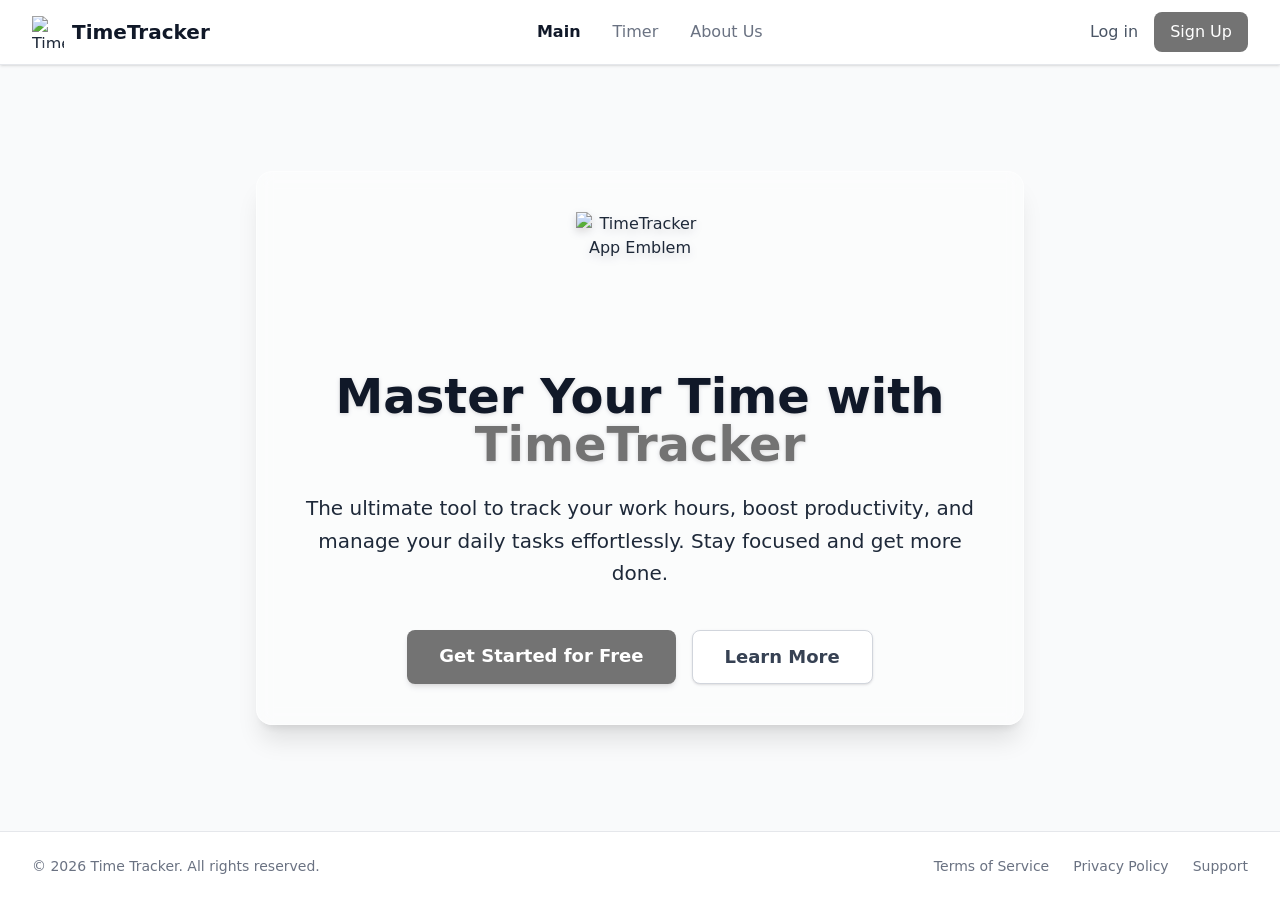
==== index.html @ df1590a4 "Adding files" ====
<!DOCTYPE html>
<html lang="en">
<head>
    <meta charset="UTF-8">
    <meta name="viewport" content="width=device-width, initial-scale=1.0">
    <title>Home - Time Tracker</title>
    <link href="./output.css" rel="stylesheet">
</head>
<body class="bg-gray-50 flex flex-col min-h-screen text-gray-800">

    <header class="bg-white border-b border-gray-200 shadow-sm sticky top-0 z-10">
        <div class="max-w-7xl mx-auto px-4 sm:px-6 lg:px-8">
            <div class="flex justify-between items-center h-16">
                
                <div class="flex items-center gap-2 cursor-pointer">
                    <a href="index.html" class="flex items-center gap-2 cursor-pointer hover:opacity-80 transition duration-200">
                        <img src="/src/timer.png" alt="TimeTracker" class="w-8 h-8 object-contain">
                        <span class="font-bold text-xl text-gray-900">TimeTracker</span>
                    </a>
                </div>

                <nav class="hidden md:flex space-x-8">
                    <a href="index.html" class="text-gray-900 font-bold transition duration-200">Main</a>
                    <a href="timer.html" class="text-gray-500 hover:text-gray-900 font-medium transition duration-200">Timer</a>
                    <a href="about.html" class="text-gray-500 hover:text-gray-900 font-medium transition duration-200">About Us</a>
                </nav>

                <div class="flex items-center space-x-4">
                    <a href="log_in.html" class="text-gray-600 hover:text-primary font-medium transition duration-200 hidden sm:block">Log in</a>
                    <a href="register.html" class="bg-primary text-white font-medium px-4 py-2 rounded-lg hover:bg-primaryHover transition duration-200">Sign Up</a>
                </div>

            </div>
        </div>
    </header>

    <main class="flex-grow flex flex-col items-center justify-center w-full p-4 text-center bg-cover bg-center bg-no-repeat" 
          style="background-image: url('/src/bg.jpg');">
        
        <div class="bg-white/40 backdrop-blur-sm p-10 rounded-2xl shadow-xl max-w-3xl w-full mx-auto border border-white/50">
            
            <div class="mb-8">
                <img src="\src\timer.png" alt="TimeTracker App Emblem" class="w-32 h-32 object-contain drop-shadow-lg mx-auto">
            </div>

            <h1 class="text-4xl md:text-5xl font-extrabold text-gray-900 mb-6 drop-shadow-sm">
                Master Your Time with <span class="text-primary">TimeTracker</span>
            </h1>

            <p class="text-lg md:text-xl text-gray-800 max-w-2xl mx-auto mb-10 leading-relaxed font-medium">
                The ultimate tool to track your work hours, boost productivity, and manage your daily tasks effortlessly. Stay focused and get more done.
            </p>

            <div class="flex flex-col sm:flex-row justify-center gap-4">
                <a href="register.html" class="bg-primary text-white font-bold py-3 px-8 rounded-lg hover:bg-primaryHover focus:outline-none focus:ring-2 focus:ring-primary focus:ring-offset-2 transition duration-200 shadow-md hover:shadow-lg text-lg">
                    Get Started for Free
                </a>
                <a href="about.html" class="bg-white text-gray-700 border border-gray-300 font-bold py-3 px-8 rounded-lg hover:bg-gray-50 focus:outline-none focus:ring-2 focus:ring-gray-200 focus:ring-offset-2 transition duration-200 shadow-sm text-lg">
                    Learn More
                </a>
            </div>
            
        </div>
    </main>

    <footer class="bg-white border-t border-gray-200 w-full mt-auto">
        <div class="max-w-7xl mx-auto py-6 px-4 sm:px-6 lg:px-8 flex flex-col md:flex-row justify-between items-center text-sm text-gray-500">
            <p>&copy; 2026 Time Tracker. All rights reserved.</p>
            <div class="mt-4 md:mt-0 space-x-6 flex">
                <a href="#" class="hover:text-primary transition duration-200">Terms of Service</a>
                <a href="#" class="hover:text-primary transition duration-200">Privacy Policy</a>
                <a href="#" class="hover:text-primary transition duration-200">Support</a>
            </div>
        </div>
    </footer>

</body>
</html>
---- output.css ----
/*! tailwindcss v4.2.0 | MIT License | https://tailwindcss.com */
@layer properties;
@layer theme, base, components, utilities;
@layer theme {
  :root, :host {
    --font-sans: ui-sans-serif, system-ui, sans-serif, "Apple Color Emoji",
      "Segoe UI Emoji", "Segoe UI Symbol", "Noto Color Emoji";
    --font-mono: ui-monospace, SFMono-Regular, Menlo, Monaco, Consolas, "Liberation Mono",
      "Courier New", monospace;
    --color-red-500: oklch(63.7% 0.237 25.331);
    --color-red-600: oklch(57.7% 0.245 27.325);
    --color-yellow-500: oklch(79.5% 0.184 86.047);
    --color-yellow-600: oklch(68.1% 0.162 75.834);
    --color-green-100: oklch(96.2% 0.044 156.743);
    --color-green-800: oklch(44.8% 0.119 151.328);
    --color-slate-100: oklch(96.8% 0.007 247.896);
    --color-slate-400: oklch(70.4% 0.04 256.788);
    --color-slate-600: oklch(44.6% 0.043 257.281);
    --color-slate-700: oklch(37.2% 0.044 257.287);
    --color-slate-800: oklch(27.9% 0.041 260.031);
    --color-slate-900: oklch(20.8% 0.042 265.755);
    --color-gray-50: oklch(98.5% 0.002 247.839);
    --color-gray-100: oklch(96.7% 0.003 264.542);
    --color-gray-200: oklch(92.8% 0.006 264.531);
    --color-gray-300: oklch(87.2% 0.01 258.338);
    --color-gray-400: oklch(70.7% 0.022 261.325);
    --color-gray-500: oklch(55.1% 0.027 264.364);
    --color-gray-600: oklch(44.6% 0.03 256.802);
    --color-gray-700: oklch(37.3% 0.034 259.733);
    --color-gray-800: oklch(27.8% 0.033 256.848);
    --color-gray-900: oklch(21% 0.034 264.665);
    --color-zinc-500: oklch(55.2% 0.016 285.938);
    --color-zinc-700: oklch(37% 0.013 285.805);
    --color-zinc-800: oklch(27.4% 0.006 286.033);
    --color-black: #000;
    --color-white: #fff;
    --spacing: 0.25rem;
    --container-md: 28rem;
    --container-xl: 36rem;
    --container-2xl: 42rem;
    --container-3xl: 48rem;
    --container-4xl: 56rem;
    --container-5xl: 64rem;
    --container-7xl: 80rem;
    --text-xs: 0.75rem;
    --text-xs--line-height: calc(1 / 0.75);
    --text-sm: 0.875rem;
    --text-sm--line-height: calc(1.25 / 0.875);
    --text-lg: 1.125rem;
    --text-lg--line-height: calc(1.75 / 1.125);
    --text-xl: 1.25rem;
    --text-xl--line-height: calc(1.75 / 1.25);
    --text-2xl: 1.5rem;
    --text-2xl--line-height: calc(2 / 1.5);
    --text-3xl: 1.875rem;
    --text-3xl--line-height: calc(2.25 / 1.875);
    --text-4xl: 2.25rem;
    --text-4xl--line-height: calc(2.5 / 2.25);
    --text-5xl: 3rem;
    --text-5xl--line-height: 1;
    --text-6xl: 3.75rem;
    --text-6xl--line-height: 1;
    --text-8xl: 6rem;
    --text-8xl--line-height: 1;
    --font-weight-medium: 500;
    --font-weight-semibold: 600;
    --font-weight-bold: 700;
    --font-weight-extrabold: 800;
    --tracking-wider: 0.05em;
    --leading-relaxed: 1.625;
    --radius-lg: 0.5rem;
    --radius-xl: 0.75rem;
    --radius-2xl: 1rem;
    --radius-3xl: 1.5rem;
    --drop-shadow-sm: 0 1px 2px rgb(0 0 0 / 0.15);
    --drop-shadow-lg: 0 4px 4px rgb(0 0 0 / 0.15);
    --blur-sm: 8px;
    --default-transition-duration: 150ms;
    --default-transition-timing-function: cubic-bezier(0.4, 0, 0.2, 1);
    --default-font-family: var(--font-sans);
    --default-mono-font-family: var(--font-mono);
    --color-primary: #737373;
    --color-primaryHover: #0c0a09;
  }
}
@layer base {
  *, ::after, ::before, ::backdrop, ::file-selector-button {
    box-sizing: border-box;
    margin: 0;
    padding: 0;
    border: 0 solid;
  }
  html, :host {
    line-height: 1.5;
    -webkit-text-size-adjust: 100%;
    tab-size: 4;
    font-family: var(--default-font-family, ui-sans-serif, system-ui, sans-serif, "Apple Color Emoji", "Segoe UI Emoji", "Segoe UI Symbol", "Noto Color Emoji");
    font-feature-settings: var(--default-font-feature-settings, normal);
    font-variation-settings: var(--default-font-variation-settings, normal);
    -webkit-tap-highlight-color: transparent;
  }
  hr {
    height: 0;
    color: inherit;
    border-top-width: 1px;
  }
  abbr:where([title]) {
    -webkit-text-decoration: underline dotted;
    text-decoration: underline dotted;
  }
  h1, h2, h3, h4, h5, h6 {
    font-size: inherit;
    font-weight: inherit;
  }
  a {
    color: inherit;
    -webkit-text-decoration: inherit;
    text-decoration: inherit;
  }
  b, strong {
    font-weight: bolder;
  }
  code, kbd, samp, pre {
    font-family: var(--default-mono-font-family, ui-monospace, SFMono-Regular, Menlo, Monaco, Consolas, "Liberation Mono", "Courier New", monospace);
    font-feature-settings: var(--default-mono-font-feature-settings, normal);
    font-variation-settings: var(--default-mono-font-variation-settings, normal);
    font-size: 1em;
  }
  small {
    font-size: 80%;
  }
  sub, sup {
    font-size: 75%;
    line-height: 0;
    position: relative;
    vertical-align: baseline;
  }
  sub {
    bottom: -0.25em;
  }
  sup {
    top: -0.5em;
  }
  table {
    text-indent: 0;
    border-color: inherit;
    border-collapse: collapse;
  }
  :-moz-focusring {
    outline: auto;
  }
  progress {
    vertical-align: baseline;
  }
  summary {
    display: list-item;
  }
  ol, ul, menu {
    list-style: none;
  }
  img, svg, video, canvas, audio, iframe, embed, object {
    display: block;
    vertical-align: middle;
  }
  img, video {
    max-width: 100%;
    height: auto;
  }
  button, input, select, optgroup, textarea, ::file-selector-button {
    font: inherit;
    font-feature-settings: inherit;
    font-variation-settings: inherit;
    letter-spacing: inherit;
    color: inherit;
    border-radius: 0;
    background-color: transparent;
    opacity: 1;
  }
  :where(select:is([multiple], [size])) optgroup {
    font-weight: bolder;
  }
  :where(select:is([multiple], [size])) optgroup option {
    padding-inline-start: 20px;
  }
  ::file-selector-button {
    margin-inline-end: 4px;
  }
  ::placeholder {
    opacity: 1;
  }
  @supports (not (-webkit-appearance: -apple-pay-button))  or (contain-intrinsic-size: 1px) {
    ::placeholder {
      color: currentcolor;
      @supports (color: color-mix(in lab, red, red)) {
        color: color-mix(in oklab, currentcolor 50%, transparent);
      }
    }
  }
  textarea {
    resize: vertical;
  }
  ::-webkit-search-decoration {
    -webkit-appearance: none;
  }
  ::-webkit-date-and-time-value {
    min-height: 1lh;
    text-align: inherit;
  }
  ::-webkit-datetime-edit {
    display: inline-flex;
  }
  ::-webkit-datetime-edit-fields-wrapper {
    padding: 0;
  }
  ::-webkit-datetime-edit, ::-webkit-datetime-edit-year-field, ::-webkit-datetime-edit-month-field, ::-webkit-datetime-edit-day-field, ::-webkit-datetime-edit-hour-field, ::-webkit-datetime-edit-minute-field, ::-webkit-datetime-edit-second-field, ::-webkit-datetime-edit-millisecond-field, ::-webkit-datetime-edit-meridiem-field {
    padding-block: 0;
  }
  ::-webkit-calendar-picker-indicator {
    line-height: 1;
  }
  :-moz-ui-invalid {
    box-shadow: none;
  }
  button, input:where([type="button"], [type="reset"], [type="submit"]), ::file-selector-button {
    appearance: button;
  }
  ::-webkit-inner-spin-button, ::-webkit-outer-spin-button {
    height: auto;
  }
  [hidden]:where(:not([hidden="until-found"])) {
    display: none !important;
  }
}
@layer utilities {
  .sticky {
    position: sticky;
  }
  .start {
    inset-inline-start: var(--spacing);
  }
  .end {
    inset-inline-end: var(--spacing);
  }
  .top-0 {
    top: calc(var(--spacing) * 0);
  }
  .z-10 {
    z-index: 10;
  }
  .mx-auto {
    margin-inline: auto;
  }
  .my-8 {
    margin-block: calc(var(--spacing) * 8);
  }
  .mt-1 {
    margin-top: calc(var(--spacing) * 1);
  }
  .mt-2 {
    margin-top: calc(var(--spacing) * 2);
  }
  .mt-4 {
    margin-top: calc(var(--spacing) * 4);
  }
  .mt-6 {
    margin-top: calc(var(--spacing) * 6);
  }
  .mt-8 {
    margin-top: calc(var(--spacing) * 8);
  }
  .mt-12 {
    margin-top: calc(var(--spacing) * 12);
  }
  .mt-auto {
    margin-top: auto;
  }
  .mb-2 {
    margin-bottom: calc(var(--spacing) * 2);
  }
  .mb-3 {
    margin-bottom: calc(var(--spacing) * 3);
  }
  .mb-4 {
    margin-bottom: calc(var(--spacing) * 4);
  }
  .mb-6 {
    margin-bottom: calc(var(--spacing) * 6);
  }
  .mb-8 {
    margin-bottom: calc(var(--spacing) * 8);
  }
  .mb-10 {
    margin-bottom: calc(var(--spacing) * 10);
  }
  .mb-12 {
    margin-bottom: calc(var(--spacing) * 12);
  }
  .mb-20 {
    margin-bottom: calc(var(--spacing) * 20);
  }
  .ml-2 {
    margin-left: calc(var(--spacing) * 2);
  }
  .block {
    display: block;
  }
  .flex {
    display: flex;
  }
  .grid {
    display: grid;
  }
  .hidden {
    display: none;
  }
  .inline-block {
    display: inline-block;
  }
  .inline-flex {
    display: inline-flex;
  }
  .table {
    display: table;
  }
  .h-4 {
    height: calc(var(--spacing) * 4);
  }
  .h-5 {
    height: calc(var(--spacing) * 5);
  }
  .h-8 {
    height: calc(var(--spacing) * 8);
  }
  .h-12 {
    height: calc(var(--spacing) * 12);
  }
  .h-16 {
    height: calc(var(--spacing) * 16);
  }
  .h-24 {
    height: calc(var(--spacing) * 24);
  }
  .h-32 {
    height: calc(var(--spacing) * 32);
  }
  .h-64 {
    height: calc(var(--spacing) * 64);
  }
  .h-auto {
    height: auto;
  }
  .h-full {
    height: 100%;
  }
  .max-h-\[400px\] {
    max-height: 400px;
  }
  .max-h-\[500px\] {
    max-height: 500px;
  }
  .max-h-\[600px\] {
    max-height: 600px;
  }
  .max-h-\[700px\] {
    max-height: 700px;
  }
  .min-h-\[300px\] {
    min-height: 300px;
  }
  .min-h-\[400px\] {
    min-height: 400px;
  }
  .min-h-screen {
    min-height: 100vh;
  }
  .w-1 {
    width: calc(var(--spacing) * 1);
  }
  .w-1\/3 {
    width: calc(1 / 3 * 100%);
  }
  .w-4 {
    width: calc(var(--spacing) * 4);
  }
  .w-8 {
    width: calc(var(--spacing) * 8);
  }
  .w-12 {
    width: calc(var(--spacing) * 12);
  }
  .w-24 {
    width: calc(var(--spacing) * 24);
  }
  .w-32 {
    width: calc(var(--spacing) * 32);
  }
  .w-full {
    width: 100%;
  }
  .max-w-2xl {
    max-width: var(--container-2xl);
  }
  .max-w-3xl {
    max-width: var(--container-3xl);
  }
  .max-w-4xl {
    max-width: var(--container-4xl);
  }
  .max-w-5xl {
    max-width: var(--container-5xl);
  }
  .max-w-7xl {
    max-width: var(--container-7xl);
  }
  .max-w-md {
    max-width: var(--container-md);
  }
  .max-w-xl {
    max-width: var(--container-xl);
  }
  .flex-shrink {
    flex-shrink: 1;
  }
  .flex-shrink-0 {
    flex-shrink: 0;
  }
  .flex-grow {
    flex-grow: 1;
  }
  .border-collapse {
    border-collapse: collapse;
  }
  .cursor-pointer {
    cursor: pointer;
  }
  .resize {
    resize: both;
  }
  .grid-cols-1 {
    grid-template-columns: repeat(1, minmax(0, 1fr));
  }
  .flex-col {
    flex-direction: column;
  }
  .items-center {
    align-items: center;
  }
  .items-start {
    align-items: flex-start;
  }
  .items-stretch {
    align-items: stretch;
  }
  .justify-between {
    justify-content: space-between;
  }
  .justify-center {
    justify-content: center;
  }
  .gap-2 {
    gap: calc(var(--spacing) * 2);
  }
  .gap-4 {
    gap: calc(var(--spacing) * 4);
  }
  .gap-6 {
    gap: calc(var(--spacing) * 6);
  }
  .gap-8 {
    gap: calc(var(--spacing) * 8);
  }
  .gap-12 {
    gap: calc(var(--spacing) * 12);
  }
  .space-x-4 {
    :where(& > :not(:last-child)) {
      --tw-space-x-reverse: 0;
      margin-inline-start: calc(calc(var(--spacing) * 4) * var(--tw-space-x-reverse));
      margin-inline-end: calc(calc(var(--spacing) * 4) * calc(1 - var(--tw-space-x-reverse)));
    }
  }
  .space-x-6 {
    :where(& > :not(:last-child)) {
      --tw-space-x-reverse: 0;
      margin-inline-start: calc(calc(var(--spacing) * 6) * var(--tw-space-x-reverse));
      margin-inline-end: calc(calc(var(--spacing) * 6) * calc(1 - var(--tw-space-x-reverse)));
    }
  }
  .space-x-8 {
    :where(& > :not(:last-child)) {
      --tw-space-x-reverse: 0;
      margin-inline-start: calc(calc(var(--spacing) * 8) * var(--tw-space-x-reverse));
      margin-inline-end: calc(calc(var(--spacing) * 8) * calc(1 - var(--tw-space-x-reverse)));
    }
  }
  .overflow-hidden {
    overflow: hidden;
  }
  .overflow-x-auto {
    overflow-x: auto;
  }
  .rounded {
    border-radius: 0.25rem;
  }
  .rounded-2xl {
    border-radius: var(--radius-2xl);
  }
  .rounded-3xl {
    border-radius: var(--radius-3xl);
  }
  .rounded-full {
    border-radius: calc(infinity * 1px);
  }
  .rounded-lg {
    border-radius: var(--radius-lg);
  }
  .rounded-xl {
    border-radius: var(--radius-xl);
  }
  .border {
    border-style: var(--tw-border-style);
    border-width: 1px;
  }
  .border-4 {
    border-style: var(--tw-border-style);
    border-width: 4px;
  }
  .border-t {
    border-top-style: var(--tw-border-style);
    border-top-width: 1px;
  }
  .border-b {
    border-bottom-style: var(--tw-border-style);
    border-bottom-width: 1px;
  }
  .border-none {
    --tw-border-style: none;
    border-style: none;
  }
  .border-black {
    border-color: var(--color-black);
  }
  .border-gray-100 {
    border-color: var(--color-gray-100);
  }
  .border-gray-200 {
    border-color: var(--color-gray-200);
  }
  .border-gray-300 {
    border-color: var(--color-gray-300);
  }
  .border-gray-600 {
    border-color: var(--color-gray-600);
  }
  .border-gray-800 {
    border-color: var(--color-gray-800);
  }
  .border-red-500 {
    border-color: var(--color-red-500);
  }
  .border-red-500\/50 {
    border-color: color-mix(in srgb, oklch(63.7% 0.237 25.331) 50%, transparent);
    @supports (color: color-mix(in lab, red, red)) {
      border-color: color-mix(in oklab, var(--color-red-500) 50%, transparent);
    }
  }
  .border-slate-600 {
    border-color: var(--color-slate-600);
  }
  .border-slate-700 {
    border-color: var(--color-slate-700);
  }
  .border-slate-800 {
    border-color: var(--color-slate-800);
  }
  .border-white {
    border-color: var(--color-white);
  }
  .border-white\/50 {
    border-color: color-mix(in srgb, #fff 50%, transparent);
    @supports (color: color-mix(in lab, red, red)) {
      border-color: color-mix(in oklab, var(--color-white) 50%, transparent);
    }
  }
  .border-zinc-500 {
    border-color: var(--color-zinc-500);
  }
  .border-zinc-700 {
    border-color: var(--color-zinc-700);
  }
  .border-zinc-800 {
    border-color: var(--color-zinc-800);
  }
  .bg-black {
    background-color: var(--color-black);
  }
  .bg-gray-50 {
    background-color: var(--color-gray-50);
  }
  .bg-gray-100 {
    background-color: var(--color-gray-100);
  }
  .bg-gray-200 {
    background-color: var(--color-gray-200);
  }
  .bg-gray-300 {
    background-color: var(--color-gray-300);
  }
  .bg-gray-500 {
    background-color: var(--color-gray-500);
  }
  .bg-gray-700 {
    background-color: var(--color-gray-700);
  }
  .bg-gray-800 {
    background-color: var(--color-gray-800);
  }
  .bg-green-100 {
    background-color: var(--color-green-100);
  }
  .bg-primary {
    background-color: var(--color-primary);
  }
  .bg-red-500 {
    background-color: var(--color-red-500);
  }
  .bg-red-500\/10 {
    background-color: color-mix(in srgb, oklch(63.7% 0.237 25.331) 10%, transparent);
    @supports (color: color-mix(in lab, red, red)) {
      background-color: color-mix(in oklab, var(--color-red-500) 10%, transparent);
    }
  }
  .bg-slate-800 {
    background-color: var(--color-slate-800);
  }
  .bg-slate-900 {
    background-color: var(--color-slate-900);
  }
  .bg-white {
    background-color: var(--color-white);
  }
  .bg-white\/40 {
    background-color: color-mix(in srgb, #fff 40%, transparent);
    @supports (color: color-mix(in lab, red, red)) {
      background-color: color-mix(in oklab, var(--color-white) 40%, transparent);
    }
  }
  .bg-yellow-500 {
    background-color: var(--color-yellow-500);
  }
  .bg-cover {
    background-size: cover;
  }
  .bg-fixed {
    background-attachment: fixed;
  }
  .bg-center {
    background-position: center;
  }
  .bg-no-repeat {
    background-repeat: no-repeat;
  }
  .object-contain {
    object-fit: contain;
  }
  .object-cover {
    object-fit: cover;
  }
  .p-4 {
    padding: calc(var(--spacing) * 4);
  }
  .p-6 {
    padding: calc(var(--spacing) * 6);
  }
  .p-8 {
    padding: calc(var(--spacing) * 8);
  }
  .p-10 {
    padding: calc(var(--spacing) * 10);
  }
  .px-2 {
    padding-inline: calc(var(--spacing) * 2);
  }
  .px-2\.5 {
    padding-inline: calc(var(--spacing) * 2.5);
  }
  .px-4 {
    padding-inline: calc(var(--spacing) * 4);
  }
  .px-6 {
    padding-inline: calc(var(--spacing) * 6);
  }
  .px-8 {
    padding-inline: calc(var(--spacing) * 8);
  }
  .px-10 {
    padding-inline: calc(var(--spacing) * 10);
  }
  .py-0 {
    padding-block: calc(var(--spacing) * 0);
  }
  .py-0\.5 {
    padding-block: calc(var(--spacing) * 0.5);
  }
  .py-2 {
    padding-block: calc(var(--spacing) * 2);
  }
  .py-2\.5 {
    padding-block: calc(var(--spacing) * 2.5);
  }
  .py-3 {
    padding-block: calc(var(--spacing) * 3);
  }
  .py-4 {
    padding-block: calc(var(--spacing) * 4);
  }
  .py-5 {
    padding-block: calc(var(--spacing) * 5);
  }
  .py-6 {
    padding-block: calc(var(--spacing) * 6);
  }
  .py-8 {
    padding-block: calc(var(--spacing) * 8);
  }
  .py-10 {
    padding-block: calc(var(--spacing) * 10);
  }
  .py-12 {
    padding-block: calc(var(--spacing) * 12);
  }
  .py-16 {
    padding-block: calc(var(--spacing) * 16);
  }
  .pt-16 {
    padding-top: calc(var(--spacing) * 16);
  }
  .pb-12 {
    padding-bottom: calc(var(--spacing) * 12);
  }
  .text-center {
    text-align: center;
  }
  .text-left {
    text-align: left;
  }
  .text-right {
    text-align: right;
  }
  .font-mono {
    font-family: var(--font-mono);
  }
  .text-2xl {
    font-size: var(--text-2xl);
    line-height: var(--tw-leading, var(--text-2xl--line-height));
  }
  .text-3xl {
    font-size: var(--text-3xl);
    line-height: var(--tw-leading, var(--text-3xl--line-height));
  }
  .text-4xl {
    font-size: var(--text-4xl);
    line-height: var(--tw-leading, var(--text-4xl--line-height));
  }
  .text-6xl {
    font-size: var(--text-6xl);
    line-height: var(--tw-leading, var(--text-6xl--line-height));
  }
  .text-lg {
    font-size: var(--text-lg);
    line-height: var(--tw-leading, var(--text-lg--line-height));
  }
  .text-sm {
    font-size: var(--text-sm);
    line-height: var(--tw-leading, var(--text-sm--line-height));
  }
  .text-xl {
    font-size: var(--text-xl);
    line-height: var(--tw-leading, var(--text-xl--line-height));
  }
  .text-xs {
    font-size: var(--text-xs);
    line-height: var(--tw-leading, var(--text-xs--line-height));
  }
  .leading-relaxed {
    --tw-leading: var(--leading-relaxed);
    line-height: var(--leading-relaxed);
  }
  .font-bold {
    --tw-font-weight: var(--font-weight-bold);
    font-weight: var(--font-weight-bold);
  }
  .font-extrabold {
    --tw-font-weight: var(--font-weight-extrabold);
    font-weight: var(--font-weight-extrabold);
  }
  .font-medium {
    --tw-font-weight: var(--font-weight-medium);
    font-weight: var(--font-weight-medium);
  }
  .font-semibold {
    --tw-font-weight: var(--font-weight-semibold);
    font-weight: var(--font-weight-semibold);
  }
  .tracking-wider {
    --tw-tracking: var(--tracking-wider);
    letter-spacing: var(--tracking-wider);
  }
  .whitespace-nowrap {
    white-space: nowrap;
  }
  .text-black {
    color: var(--color-black);
  }
  .text-gray-200 {
    color: var(--color-gray-200);
  }
  .text-gray-400 {
    color: var(--color-gray-400);
  }
  .text-gray-500 {
    color: var(--color-gray-500);
  }
  .text-gray-600 {
    color: var(--color-gray-600);
  }
  .text-gray-700 {
    color: var(--color-gray-700);
  }
  .text-gray-800 {
    color: var(--color-gray-800);
  }
  .text-gray-900 {
    color: var(--color-gray-900);
  }
  .text-green-800 {
    color: var(--color-green-800);
  }
  .text-primary {
    color: var(--color-primary);
  }
  .text-red-500 {
    color: var(--color-red-500);
  }
  .text-slate-100 {
    color: var(--color-slate-100);
  }
  .text-white {
    color: var(--color-white);
  }
  .uppercase {
    text-transform: uppercase;
  }
  .underline {
    text-decoration-line: underline;
  }
  .placeholder-gray-500 {
    &::placeholder {
      color: var(--color-gray-500);
    }
  }
  .placeholder-slate-400 {
    &::placeholder {
      color: var(--color-slate-400);
    }
  }
  .shadow-2xl {
    --tw-shadow: 0 25px 50px -12px var(--tw-shadow-color, rgb(0 0 0 / 0.25));
    box-shadow: var(--tw-inset-shadow), var(--tw-inset-ring-shadow), var(--tw-ring-offset-shadow), var(--tw-ring-shadow), var(--tw-shadow);
  }
  .shadow-\[0_0_20px_rgba\(79\,70\,229\,0\.4\)\] {
    --tw-shadow: 0 0 20px var(--tw-shadow-color, rgba(79,70,229,0.4));
    box-shadow: var(--tw-inset-shadow), var(--tw-inset-ring-shadow), var(--tw-ring-offset-shadow), var(--tw-ring-shadow), var(--tw-shadow);
  }
  .shadow-\[0_0_20px_rgba\(255\,255\,255\,0\.1\)\] {
    --tw-shadow: 0 0 20px var(--tw-shadow-color, rgba(255,255,255,0.1));
    box-shadow: var(--tw-inset-shadow), var(--tw-inset-ring-shadow), var(--tw-ring-offset-shadow), var(--tw-ring-shadow), var(--tw-shadow);
  }
  .shadow-lg {
    --tw-shadow: 0 10px 15px -3px var(--tw-shadow-color, rgb(0 0 0 / 0.1)), 0 4px 6px -4px var(--tw-shadow-color, rgb(0 0 0 / 0.1));
    box-shadow: var(--tw-inset-shadow), var(--tw-inset-ring-shadow), var(--tw-ring-offset-shadow), var(--tw-ring-shadow), var(--tw-shadow);
  }
  .shadow-md {
    --tw-shadow: 0 4px 6px -1px var(--tw-shadow-color, rgb(0 0 0 / 0.1)), 0 2px 4px -2px var(--tw-shadow-color, rgb(0 0 0 / 0.1));
    box-shadow: var(--tw-inset-shadow), var(--tw-inset-ring-shadow), var(--tw-ring-offset-shadow), var(--tw-ring-shadow), var(--tw-shadow);
  }
  .shadow-sm {
    --tw-shadow: 0 1px 3px 0 var(--tw-shadow-color, rgb(0 0 0 / 0.1)), 0 1px 2px -1px var(--tw-shadow-color, rgb(0 0 0 / 0.1));
    box-shadow: var(--tw-inset-shadow), var(--tw-inset-ring-shadow), var(--tw-ring-offset-shadow), var(--tw-ring-shadow), var(--tw-shadow);
  }
  .shadow-xl {
    --tw-shadow: 0 20px 25px -5px var(--tw-shadow-color, rgb(0 0 0 / 0.1)), 0 8px 10px -6px var(--tw-shadow-color, rgb(0 0 0 / 0.1));
    box-shadow: var(--tw-inset-shadow), var(--tw-inset-ring-shadow), var(--tw-ring-offset-shadow), var(--tw-ring-shadow), var(--tw-shadow);
  }
  .outline {
    outline-style: var(--tw-outline-style);
    outline-width: 1px;
  }
  .drop-shadow-lg {
    --tw-drop-shadow-size: drop-shadow(0 4px 4px var(--tw-drop-shadow-color, rgb(0 0 0 / 0.15)));
    --tw-drop-shadow: drop-shadow(var(--drop-shadow-lg));
    filter: var(--tw-blur,) var(--tw-brightness,) var(--tw-contrast,) var(--tw-grayscale,) var(--tw-hue-rotate,) var(--tw-invert,) var(--tw-saturate,) var(--tw-sepia,) var(--tw-drop-shadow,);
  }
  .drop-shadow-sm {
    --tw-drop-shadow-size: drop-shadow(0 1px 2px var(--tw-drop-shadow-color, rgb(0 0 0 / 0.15)));
    --tw-drop-shadow: drop-shadow(var(--drop-shadow-sm));
    filter: var(--tw-blur,) var(--tw-brightness,) var(--tw-contrast,) var(--tw-grayscale,) var(--tw-hue-rotate,) var(--tw-invert,) var(--tw-saturate,) var(--tw-sepia,) var(--tw-drop-shadow,);
  }
  .filter {
    filter: var(--tw-blur,) var(--tw-brightness,) var(--tw-contrast,) var(--tw-grayscale,) var(--tw-hue-rotate,) var(--tw-invert,) var(--tw-saturate,) var(--tw-sepia,) var(--tw-drop-shadow,);
  }
  .backdrop-blur-sm {
    --tw-backdrop-blur: blur(var(--blur-sm));
    -webkit-backdrop-filter: var(--tw-backdrop-blur,) var(--tw-backdrop-brightness,) var(--tw-backdrop-contrast,) var(--tw-backdrop-grayscale,) var(--tw-backdrop-hue-rotate,) var(--tw-backdrop-invert,) var(--tw-backdrop-opacity,) var(--tw-backdrop-saturate,) var(--tw-backdrop-sepia,);
    backdrop-filter: var(--tw-backdrop-blur,) var(--tw-backdrop-brightness,) var(--tw-backdrop-contrast,) var(--tw-backdrop-grayscale,) var(--tw-backdrop-hue-rotate,) var(--tw-backdrop-invert,) var(--tw-backdrop-opacity,) var(--tw-backdrop-saturate,) var(--tw-backdrop-sepia,);
  }
  .backdrop-filter {
    -webkit-backdrop-filter: var(--tw-backdrop-blur,) var(--tw-backdrop-brightness,) var(--tw-backdrop-contrast,) var(--tw-backdrop-grayscale,) var(--tw-backdrop-hue-rotate,) var(--tw-backdrop-invert,) var(--tw-backdrop-opacity,) var(--tw-backdrop-saturate,) var(--tw-backdrop-sepia,);
    backdrop-filter: var(--tw-backdrop-blur,) var(--tw-backdrop-brightness,) var(--tw-backdrop-contrast,) var(--tw-backdrop-grayscale,) var(--tw-backdrop-hue-rotate,) var(--tw-backdrop-invert,) var(--tw-backdrop-opacity,) var(--tw-backdrop-saturate,) var(--tw-backdrop-sepia,);
  }
  .transition {
    transition-property: color, background-color, border-color, outline-color, text-decoration-color, fill, stroke, --tw-gradient-from, --tw-gradient-via, --tw-gradient-to, opacity, box-shadow, transform, translate, scale, rotate, filter, -webkit-backdrop-filter, backdrop-filter, display, content-visibility, overlay, pointer-events;
    transition-timing-function: var(--tw-ease, var(--default-transition-timing-function));
    transition-duration: var(--tw-duration, var(--default-transition-duration));
  }
  .transition-all {
    transition-property: all;
    transition-timing-function: var(--tw-ease, var(--default-transition-timing-function));
    transition-duration: var(--tw-duration, var(--default-transition-duration));
  }
  .duration-200 {
    --tw-duration: 200ms;
    transition-duration: 200ms;
  }
  .duration-300 {
    --tw-duration: 300ms;
    transition-duration: 300ms;
  }
  .hover\:border-white {
    &:hover {
      @media (hover: hover) {
        border-color: var(--color-white);
      }
    }
  }
  .hover\:bg-gray-50 {
    &:hover {
      @media (hover: hover) {
        background-color: var(--color-gray-50);
      }
    }
  }
  .hover\:bg-gray-100 {
    &:hover {
      @media (hover: hover) {
        background-color: var(--color-gray-100);
      }
    }
  }
  .hover\:bg-gray-200 {
    &:hover {
      @media (hover: hover) {
        background-color: var(--color-gray-200);
      }
    }
  }
  .hover\:bg-gray-900 {
    &:hover {
      @media (hover: hover) {
        background-color: var(--color-gray-900);
      }
    }
  }
  .hover\:bg-primaryHover {
    &:hover {
      @media (hover: hover) {
        background-color: var(--color-primaryHover);
      }
    }
  }
  .hover\:bg-red-500 {
    &:hover {
      @media (hover: hover) {
        background-color: var(--color-red-500);
      }
    }
  }
  .hover\:bg-red-600 {
    &:hover {
      @media (hover: hover) {
        background-color: var(--color-red-600);
      }
    }
  }
  .hover\:bg-white {
    &:hover {
      @media (hover: hover) {
        background-color: var(--color-white);
      }
    }
  }
  .hover\:bg-yellow-600 {
    &:hover {
      @media (hover: hover) {
        background-color: var(--color-yellow-600);
      }
    }
  }
  .hover\:text-black {
    &:hover {
      @media (hover: hover) {
        color: var(--color-black);
      }
    }
  }
  .hover\:text-gray-900 {
    &:hover {
      @media (hover: hover) {
        color: var(--color-gray-900);
      }
    }
  }
  .hover\:text-primary {
    &:hover {
      @media (hover: hover) {
        color: var(--color-primary);
      }
    }
  }
  .hover\:text-red-600 {
    &:hover {
      @media (hover: hover) {
        color: var(--color-red-600);
      }
    }
  }
  .hover\:text-white {
    &:hover {
      @media (hover: hover) {
        color: var(--color-white);
      }
    }
  }
  .hover\:underline {
    &:hover {
      @media (hover: hover) {
        text-decoration-line: underline;
      }
    }
  }
  .hover\:opacity-80 {
    &:hover {
      @media (hover: hover) {
        opacity: 80%;
      }
    }
  }
  .hover\:shadow-\[0_0_25px_rgba\(255\,255\,255\,0\.2\)\] {
    &:hover {
      @media (hover: hover) {
        --tw-shadow: 0 0 25px var(--tw-shadow-color, rgba(255,255,255,0.2));
        box-shadow: var(--tw-inset-shadow), var(--tw-inset-ring-shadow), var(--tw-ring-offset-shadow), var(--tw-ring-shadow), var(--tw-shadow);
      }
    }
  }
  .hover\:shadow-\[0_0_30px_rgba\(79\,70\,229\,0\.6\)\] {
    &:hover {
      @media (hover: hover) {
        --tw-shadow: 0 0 30px var(--tw-shadow-color, rgba(79,70,229,0.6));
        box-shadow: var(--tw-inset-shadow), var(--tw-inset-ring-shadow), var(--tw-ring-offset-shadow), var(--tw-ring-shadow), var(--tw-shadow);
      }
    }
  }
  .hover\:shadow-lg {
    &:hover {
      @media (hover: hover) {
        --tw-shadow: 0 10px 15px -3px var(--tw-shadow-color, rgb(0 0 0 / 0.1)), 0 4px 6px -4px var(--tw-shadow-color, rgb(0 0 0 / 0.1));
        box-shadow: var(--tw-inset-shadow), var(--tw-inset-ring-shadow), var(--tw-ring-offset-shadow), var(--tw-ring-shadow), var(--tw-shadow);
      }
    }
  }
  .hover\:shadow-md {
    &:hover {
      @media (hover: hover) {
        --tw-shadow: 0 4px 6px -1px var(--tw-shadow-color, rgb(0 0 0 / 0.1)), 0 2px 4px -2px var(--tw-shadow-color, rgb(0 0 0 / 0.1));
        box-shadow: var(--tw-inset-shadow), var(--tw-inset-ring-shadow), var(--tw-ring-offset-shadow), var(--tw-ring-shadow), var(--tw-shadow);
      }
    }
  }
  .focus\:border-transparent {
    &:focus {
      border-color: transparent;
    }
  }
  .focus\:ring-2 {
    &:focus {
      --tw-ring-shadow: var(--tw-ring-inset,) 0 0 0 calc(2px + var(--tw-ring-offset-width)) var(--tw-ring-color, currentcolor);
      box-shadow: var(--tw-inset-shadow), var(--tw-inset-ring-shadow), var(--tw-ring-offset-shadow), var(--tw-ring-shadow), var(--tw-shadow);
    }
  }
  .focus\:ring-3 {
    &:focus {
      --tw-ring-shadow: var(--tw-ring-inset,) 0 0 0 calc(3px + var(--tw-ring-offset-width)) var(--tw-ring-color, currentcolor);
      box-shadow: var(--tw-inset-shadow), var(--tw-inset-ring-shadow), var(--tw-ring-offset-shadow), var(--tw-ring-shadow), var(--tw-shadow);
    }
  }
  .focus\:ring-4 {
    &:focus {
      --tw-ring-shadow: var(--tw-ring-inset,) 0 0 0 calc(4px + var(--tw-ring-offset-width)) var(--tw-ring-color, currentcolor);
      box-shadow: var(--tw-inset-shadow), var(--tw-inset-ring-shadow), var(--tw-ring-offset-shadow), var(--tw-ring-shadow), var(--tw-shadow);
    }
  }
  .focus\:ring-gray-200 {
    &:focus {
      --tw-ring-color: var(--color-gray-200);
    }
  }
  .focus\:ring-gray-300 {
    &:focus {
      --tw-ring-color: var(--color-gray-300);
    }
  }
  .focus\:ring-gray-400 {
    &:focus {
      --tw-ring-color: var(--color-gray-400);
    }
  }
  .focus\:ring-primary {
    &:focus {
      --tw-ring-color: var(--color-primary);
    }
  }
  .focus\:ring-offset-2 {
    &:focus {
      --tw-ring-offset-width: 2px;
      --tw-ring-offset-shadow: var(--tw-ring-inset,) 0 0 0 var(--tw-ring-offset-width) var(--tw-ring-offset-color);
    }
  }
  .focus\:outline-none {
    &:focus {
      --tw-outline-style: none;
      outline-style: none;
    }
  }
  .sm\:block {
    @media (width >= 40rem) {
      display: block;
    }
  }
  .sm\:w-1\/4 {
    @media (width >= 40rem) {
      width: calc(1 / 4 * 100%);
    }
  }
  .sm\:flex-row {
    @media (width >= 40rem) {
      flex-direction: row;
    }
  }
  .sm\:px-6 {
    @media (width >= 40rem) {
      padding-inline: calc(var(--spacing) * 6);
    }
  }
  .sm\:px-7 {
    @media (width >= 40rem) {
      padding-inline: calc(var(--spacing) * 7);
    }
  }
  .sm\:px-8 {
    @media (width >= 40rem) {
      padding-inline: calc(var(--spacing) * 8);
    }
  }
  .sm\:px-9 {
    @media (width >= 40rem) {
      padding-inline: calc(var(--spacing) * 9);
    }
  }
  .md\:mt-0 {
    @media (width >= 48rem) {
      margin-top: calc(var(--spacing) * 0);
    }
  }
  .md\:flex {
    @media (width >= 48rem) {
      display: flex;
    }
  }
  .md\:h-80 {
    @media (width >= 48rem) {
      height: calc(var(--spacing) * 80);
    }
  }
  .md\:min-h-0 {
    @media (width >= 48rem) {
      min-height: calc(var(--spacing) * 0);
    }
  }
  .md\:w-1\/2 {
    @media (width >= 48rem) {
      width: calc(1 / 2 * 100%);
    }
  }
  .md\:grid-cols-3 {
    @media (width >= 48rem) {
      grid-template-columns: repeat(3, minmax(0, 1fr));
    }
  }
  .md\:grid-cols-4 {
    @media (width >= 48rem) {
      grid-template-columns: repeat(4, minmax(0, 1fr));
    }
  }
  .md\:flex-row {
    @media (width >= 48rem) {
      flex-direction: row;
    }
  }
  .md\:py-24 {
    @media (width >= 48rem) {
      padding-block: calc(var(--spacing) * 24);
    }
  }
  .md\:pt-24 {
    @media (width >= 48rem) {
      padding-top: calc(var(--spacing) * 24);
    }
  }
  .md\:text-5xl {
    @media (width >= 48rem) {
      font-size: var(--text-5xl);
      line-height: var(--tw-leading, var(--text-5xl--line-height));
    }
  }
  .md\:text-8xl {
    @media (width >= 48rem) {
      font-size: var(--text-8xl);
      line-height: var(--tw-leading, var(--text-8xl--line-height));
    }
  }
  .md\:text-xl {
    @media (width >= 48rem) {
      font-size: var(--text-xl);
      line-height: var(--tw-leading, var(--text-xl--line-height));
    }
  }
  .lg\:col-span-1 {
    @media (width >= 64rem) {
      grid-column: span 1 / span 1;
    }
  }
  .lg\:col-span-2 {
    @media (width >= 64rem) {
      grid-column: span 2 / span 2;
    }
  }
  .lg\:grid-cols-3 {
    @media (width >= 64rem) {
      grid-template-columns: repeat(3, minmax(0, 1fr));
    }
  }
  .lg\:px-8 {
    @media (width >= 64rem) {
      padding-inline: calc(var(--spacing) * 8);
    }
  }
  .lg\:px-9 {
    @media (width >= 64rem) {
      padding-inline: calc(var(--spacing) * 9);
    }
  }
  .lg\:px-10 {
    @media (width >= 64rem) {
      padding-inline: calc(var(--spacing) * 10);
    }
  }
  .lg\:px-11 {
    @media (width >= 64rem) {
      padding-inline: calc(var(--spacing) * 11);
    }
  }
}
@property --tw-space-x-reverse {
  syntax: "*";
  inherits: false;
  initial-value: 0;
}
@property --tw-border-style {
  syntax: "*";
  inherits: false;
  initial-value: solid;
}
@property --tw-leading {
  syntax: "*";
  inherits: false;
}
@property --tw-font-weight {
  syntax: "*";
  inherits: false;
}
@property --tw-tracking {
  syntax: "*";
  inherits: false;
}
@property --tw-shadow {
  syntax: "*";
  inherits: false;
  initial-value: 0 0 #0000;
}
@property --tw-shadow-color {
  syntax: "*";
  inherits: false;
}
@property --tw-shadow-alpha {
  syntax: "<percentage>";
  inherits: false;
  initial-value: 100%;
}
@property --tw-inset-shadow {
  syntax: "*";
  inherits: false;
  initial-value: 0 0 #0000;
}
@property --tw-inset-shadow-color {
  syntax: "*";
  inherits: false;
}
@property --tw-inset-shadow-alpha {
  syntax: "<percentage>";
  inherits: false;
  initial-value: 100%;
}
@property --tw-ring-color {
  syntax: "*";
  inherits: false;
}
@property --tw-ring-shadow {
  syntax: "*";
  inherits: false;
  initial-value: 0 0 #0000;
}
@property --tw-inset-ring-color {
  syntax: "*";
  inherits: false;
}
@property --tw-inset-ring-shadow {
  syntax: "*";
  inherits: false;
  initial-value: 0 0 #0000;
}
@property --tw-ring-inset {
  syntax: "*";
  inherits: false;
}
@property --tw-ring-offset-width {
  syntax: "<length>";
  inherits: false;
  initial-value: 0px;
}
@property --tw-ring-offset-color {
  syntax: "*";
  inherits: false;
  initial-value: #fff;
}
@property --tw-ring-offset-shadow {
  syntax: "*";
  inherits: false;
  initial-value: 0 0 #0000;
}
@property --tw-outline-style {
  syntax: "*";
  inherits: false;
  initial-value: solid;
}
@property --tw-blur {
  syntax: "*";
  inherits: false;
}
@property --tw-brightness {
  syntax: "*";
  inherits: false;
}
@property --tw-contrast {
  syntax: "*";
  inherits: false;
}
@property --tw-grayscale {
  syntax: "*";
  inherits: false;
}
@property --tw-hue-rotate {
  syntax: "*";
  inherits: false;
}
@property --tw-invert {
  syntax: "*";
  inherits: false;
}
@property --tw-opacity {
  syntax: "*";
  inherits: false;
}
@property --tw-saturate {
  syntax: "*";
  inherits: false;
}
@property --tw-sepia {
  syntax: "*";
  inherits: false;
}
@property --tw-drop-shadow {
  syntax: "*";
  inherits: false;
}
@property --tw-drop-shadow-color {
  syntax: "*";
  inherits: false;
}
@property --tw-drop-shadow-alpha {
  syntax: "<percentage>";
  inherits: false;
  initial-value: 100%;
}
@property --tw-drop-shadow-size {
  syntax: "*";
  inherits: false;
}
@property --tw-backdrop-blur {
  syntax: "*";
  inherits: false;
}
@property --tw-backdrop-brightness {
  syntax: "*";
  inherits: false;
}
@property --tw-backdrop-contrast {
  syntax: "*";
  inherits: false;
}
@property --tw-backdrop-grayscale {
  syntax: "*";
  inherits: false;
}
@property --tw-backdrop-hue-rotate {
  syntax: "*";
  inherits: false;
}
@property --tw-backdrop-invert {
  syntax: "*";
  inherits: false;
}
@property --tw-backdrop-opacity {
  syntax: "*";
  inherits: false;
}
@property --tw-backdrop-saturate {
  syntax: "*";
  inherits: false;
}
@property --tw-backdrop-sepia {
  syntax: "*";
  inherits: false;
}
@property --tw-duration {
  syntax: "*";
  inherits: false;
}
@layer properties {
  @supports ((-webkit-hyphens: none) and (not (margin-trim: inline))) or ((-moz-orient: inline) and (not (color:rgb(from red r g b)))) {
    *, ::before, ::after, ::backdrop {
      --tw-space-x-reverse: 0;
      --tw-border-style: solid;
      --tw-leading: initial;
      --tw-font-weight: initial;
      --tw-tracking: initial;
      --tw-shadow: 0 0 #0000;
      --tw-shadow-color: initial;
      --tw-shadow-alpha: 100%;
      --tw-inset-shadow: 0 0 #0000;
      --tw-inset-shadow-color: initial;
      --tw-inset-shadow-alpha: 100%;
      --tw-ring-color: initial;
      --tw-ring-shadow: 0 0 #0000;
      --tw-inset-ring-color: initial;
      --tw-inset-ring-shadow: 0 0 #0000;
      --tw-ring-inset: initial;
      --tw-ring-offset-width: 0px;
      --tw-ring-offset-color: #fff;
      --tw-ring-offset-shadow: 0 0 #0000;
      --tw-outline-style: solid;
      --tw-blur: initial;
      --tw-brightness: initial;
      --tw-contrast: initial;
      --tw-grayscale: initial;
      --tw-hue-rotate: initial;
      --tw-invert: initial;
      --tw-opacity: initial;
      --tw-saturate: initial;
      --tw-sepia: initial;
      --tw-drop-shadow: initial;
      --tw-drop-shadow-color: initial;
      --tw-drop-shadow-alpha: 100%;
      --tw-drop-shadow-size: initial;
      --tw-backdrop-blur: initial;
      --tw-backdrop-brightness: initial;
      --tw-backdrop-contrast: initial;
      --tw-backdrop-grayscale: initial;
      --tw-backdrop-hue-rotate: initial;
      --tw-backdrop-invert: initial;
      --tw-backdrop-opacity: initial;
      --tw-backdrop-saturate: initial;
      --tw-backdrop-sepia: initial;
      --tw-duration: initial;
    }
  }
}
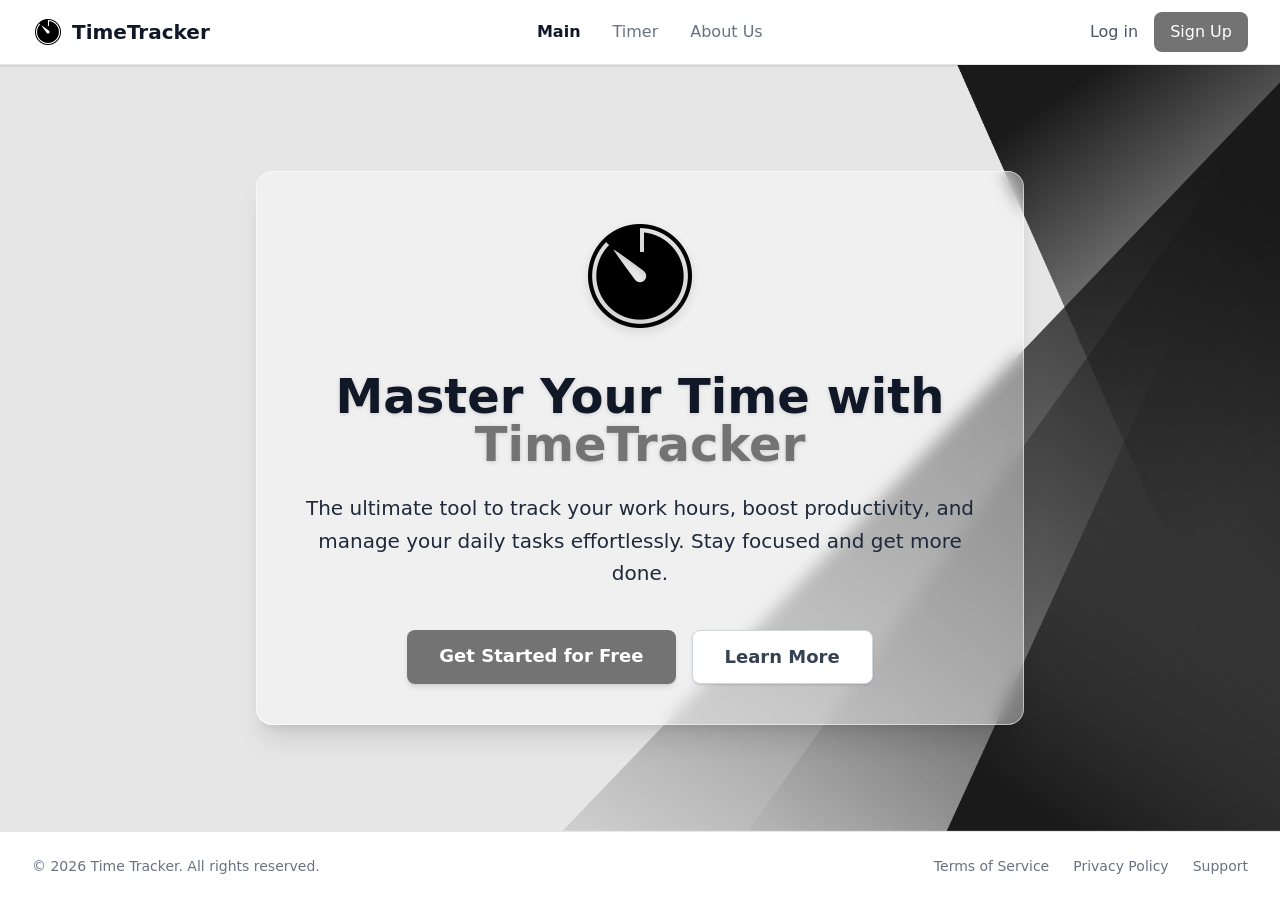
==== commit 87b1a7fc: "Editing index" ====
--- a/index.html
+++ b/index.html
@@ -14,7 +14,7 @@
                 
                 <div class="flex items-center gap-2 cursor-pointer">
                     <a href="index.html" class="flex items-center gap-2 cursor-pointer hover:opacity-80 transition duration-200">
-                        <img src="/src/timer.png" alt="TimeTracker" class="w-8 h-8 object-contain">
+                        <img src="timer.png" alt="TimeTracker" class="w-8 h-8 object-contain">
                         <span class="font-bold text-xl text-gray-900">TimeTracker</span>
                     </a>
                 </div>
@@ -35,12 +35,12 @@
     </header>
 
     <main class="flex-grow flex flex-col items-center justify-center w-full p-4 text-center bg-cover bg-center bg-no-repeat" 
-          style="background-image: url('/src/bg.jpg');">
+          style="background-image: url('bg.jpg');">
         
         <div class="bg-white/40 backdrop-blur-sm p-10 rounded-2xl shadow-xl max-w-3xl w-full mx-auto border border-white/50">
             
             <div class="mb-8">
-                <img src="\src\timer.png" alt="TimeTracker App Emblem" class="w-32 h-32 object-contain drop-shadow-lg mx-auto">
+                <img src="timer.png" alt="TimeTracker App Emblem" class="w-32 h-32 object-contain drop-shadow-lg mx-auto">
             </div>
 
             <h1 class="text-4xl md:text-5xl font-extrabold text-gray-900 mb-6 drop-shadow-sm">
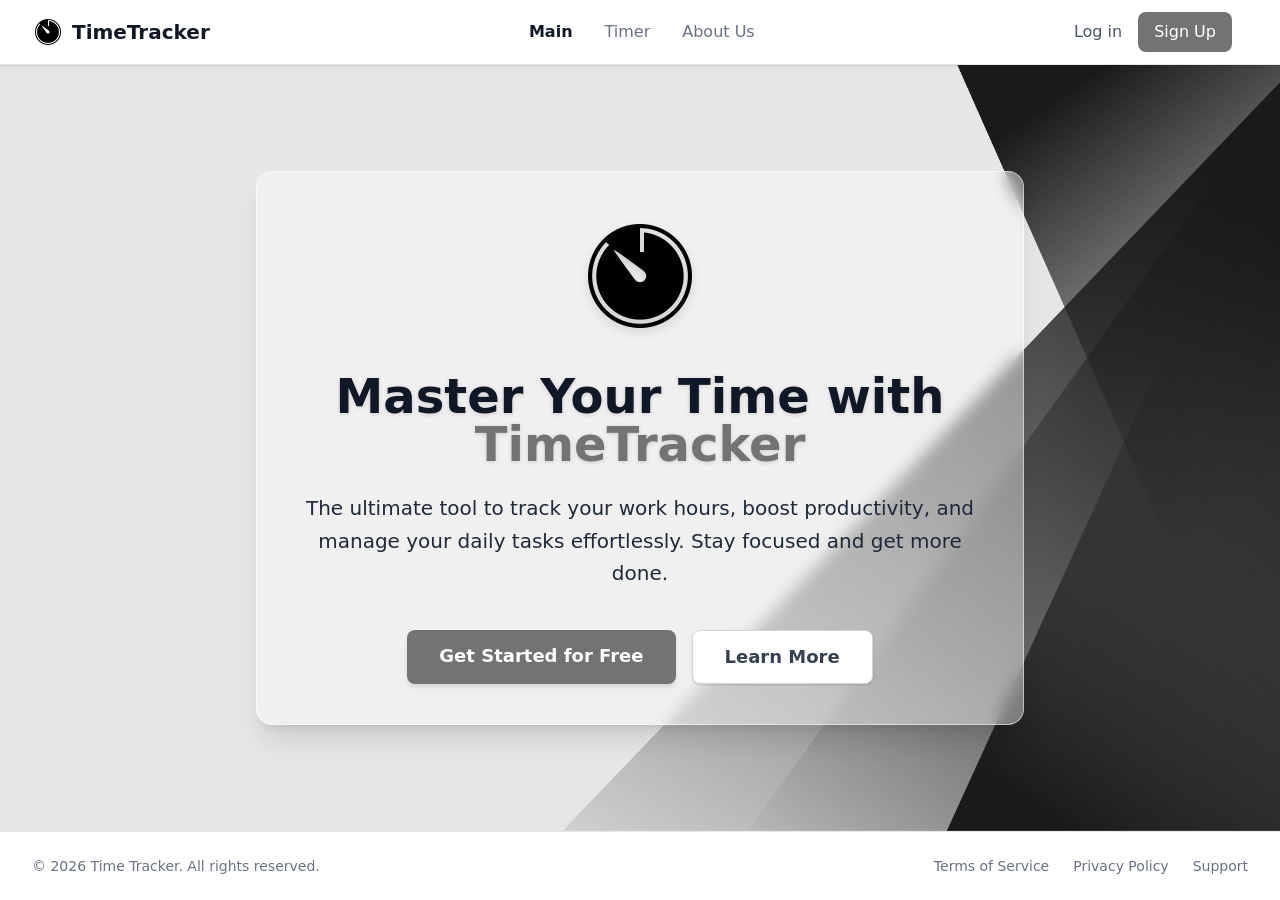
==== commit 8c4cc94b: "Adding hamburger menu" ====
--- a/index.html
+++ b/index.html
@@ -8,12 +8,12 @@
 </head>
 <body class="bg-gray-50 flex flex-col min-h-screen text-gray-800">
 
-    <header class="bg-white border-b border-gray-200 shadow-sm sticky top-0 z-10">
+<header class="bg-white border-b border-gray-200 shadow-sm sticky top-0 z-20">
         <div class="max-w-7xl mx-auto px-4 sm:px-6 lg:px-8">
             <div class="flex justify-between items-center h-16">
                 
                 <div class="flex items-center gap-2 cursor-pointer">
-                    <a href="index.html" class="flex items-center gap-2 cursor-pointer hover:opacity-80 transition duration-200">
+                    <a href="index.html" class="flex items-center gap-2 hover:opacity-80 transition duration-200">
                         <img src="timer.png" alt="TimeTracker" class="w-8 h-8 object-contain">
                         <span class="font-bold text-xl text-gray-900">TimeTracker</span>
                     </a>
@@ -28,8 +28,21 @@
                 <div class="flex items-center space-x-4">
                     <a href="log_in.html" class="text-gray-600 hover:text-primary font-medium transition duration-200 hidden sm:block">Log in</a>
                     <a href="register.html" class="bg-primary text-white font-medium px-4 py-2 rounded-lg hover:bg-primaryHover transition duration-200">Sign Up</a>
+                    
+                    <button id="menu-btn" class="md:hidden flex items-center p-2 focus:outline-none">
+                        <img src="hamburger.png" alt="Open Menu" class="w-6 h-6 object-contain">
+                    </button>
                 </div>
 
+            </div>
+        </div>
+
+        <div id="mobile-menu" class="hidden md:hidden bg-white border-b border-gray-200 absolute w-full left-0 shadow-lg">
+            <div class="px-4 pt-2 pb-4 space-y-2">
+                <a href="index.html" class="block px-3 py-2 text-gray-900 font-bold bg-gray-50 rounded-md">Main</a>
+                <a href="timer.html" class="block px-3 py-2 text-gray-500 hover:text-gray-900 hover:bg-gray-100 rounded-md font-medium">Timer</a>
+                <a href="about.html" class="block px-3 py-2 text-gray-500 hover:text-gray-900 hover:bg-gray-100 rounded-md font-medium">About Us</a>
+                <a href="log_in.html" class="block px-3 py-2 text-gray-500 hover:text-gray-900 hover:bg-gray-100 rounded-md font-medium sm:hidden">Log in</a>
             </div>
         </div>
     </header>
@@ -74,5 +87,11 @@
         </div>
     </footer>
 
+    <script>
+        document.getElementById('menu-btn').addEventListener('click', () => {
+            document.getElementById('mobile-menu').classList.toggle('hidden');
+        });
+    </script>
+
 </body>
 </html>
--- a/output.css
+++ b/output.css
@@ -68,6 +68,7 @@
     --font-weight-extrabold: 800;
     --tracking-wider: 0.05em;
     --leading-relaxed: 1.625;
+    --radius-md: 0.375rem;
     --radius-lg: 0.5rem;
     --radius-xl: 0.75rem;
     --radius-2xl: 1rem;
@@ -232,30 +233,33 @@
   }
 }
 @layer utilities {
+  .absolute {
+    position: absolute;
+  }
   .sticky {
     position: sticky;
   }
   .start {
     inset-inline-start: var(--spacing);
   }
-  .end {
-    inset-inline-end: var(--spacing);
-  }
   .top-0 {
     top: calc(var(--spacing) * 0);
   }
+  .left-0 {
+    left: calc(var(--spacing) * 0);
+  }
   .z-10 {
     z-index: 10;
   }
+  .z-20 {
+    z-index: 20;
+  }
   .mx-auto {
     margin-inline: auto;
   }
   .my-8 {
     margin-block: calc(var(--spacing) * 8);
   }
-  .mt-1 {
-    margin-top: calc(var(--spacing) * 1);
-  }
   .mt-2 {
     margin-top: calc(var(--spacing) * 2);
   }
@@ -265,12 +269,6 @@
   .mt-6 {
     margin-top: calc(var(--spacing) * 6);
   }
-  .mt-8 {
-    margin-top: calc(var(--spacing) * 8);
-  }
-  .mt-12 {
-    margin-top: calc(var(--spacing) * 12);
-  }
   .mt-auto {
     margin-top: auto;
   }
@@ -295,9 +293,6 @@
   .mb-12 {
     margin-bottom: calc(var(--spacing) * 12);
   }
-  .mb-20 {
-    margin-bottom: calc(var(--spacing) * 20);
-  }
   .ml-2 {
     margin-left: calc(var(--spacing) * 2);
   }
@@ -316,24 +311,18 @@
   .inline-block {
     display: inline-block;
   }
-  .inline-flex {
-    display: inline-flex;
-  }
-  .table {
-    display: table;
-  }
   .h-4 {
     height: calc(var(--spacing) * 4);
   }
   .h-5 {
     height: calc(var(--spacing) * 5);
   }
+  .h-6 {
+    height: calc(var(--spacing) * 6);
+  }
   .h-8 {
     height: calc(var(--spacing) * 8);
   }
-  .h-12 {
-    height: calc(var(--spacing) * 12);
-  }
   .h-16 {
     height: calc(var(--spacing) * 16);
   }
@@ -343,51 +332,30 @@
   .h-32 {
     height: calc(var(--spacing) * 32);
   }
-  .h-64 {
-    height: calc(var(--spacing) * 64);
-  }
   .h-auto {
     height: auto;
   }
-  .h-full {
-    height: 100%;
-  }
-  .max-h-\[400px\] {
-    max-height: 400px;
-  }
   .max-h-\[500px\] {
     max-height: 500px;
   }
-  .max-h-\[600px\] {
-    max-height: 600px;
-  }
-  .max-h-\[700px\] {
-    max-height: 700px;
-  }
-  .min-h-\[300px\] {
-    min-height: 300px;
-  }
   .min-h-\[400px\] {
     min-height: 400px;
   }
   .min-h-screen {
     min-height: 100vh;
   }
-  .w-1 {
-    width: calc(var(--spacing) * 1);
-  }
   .w-1\/3 {
     width: calc(1 / 3 * 100%);
   }
   .w-4 {
     width: calc(var(--spacing) * 4);
   }
+  .w-6 {
+    width: calc(var(--spacing) * 6);
+  }
   .w-8 {
     width: calc(var(--spacing) * 8);
   }
-  .w-12 {
-    width: calc(var(--spacing) * 12);
-  }
   .w-24 {
     width: calc(var(--spacing) * 24);
   }
@@ -415,12 +383,6 @@
   .max-w-md {
     max-width: var(--container-md);
   }
-  .max-w-xl {
-    max-width: var(--container-xl);
-  }
-  .flex-shrink {
-    flex-shrink: 1;
-  }
   .flex-shrink-0 {
     flex-shrink: 0;
   }
@@ -433,9 +395,6 @@
   .cursor-pointer {
     cursor: pointer;
   }
-  .resize {
-    resize: both;
-  }
   .grid-cols-1 {
     grid-template-columns: repeat(1, minmax(0, 1fr));
   }
@@ -448,9 +407,6 @@
   .items-start {
     align-items: flex-start;
   }
-  .items-stretch {
-    align-items: stretch;
-  }
   .justify-between {
     justify-content: space-between;
   }
@@ -469,8 +425,12 @@
   .gap-8 {
     gap: calc(var(--spacing) * 8);
   }
-  .gap-12 {
-    gap: calc(var(--spacing) * 12);
+  .space-y-2 {
+    :where(& > :not(:last-child)) {
+      --tw-space-y-reverse: 0;
+      margin-block-start: calc(calc(var(--spacing) * 2) * var(--tw-space-y-reverse));
+      margin-block-end: calc(calc(var(--spacing) * 2) * calc(1 - var(--tw-space-y-reverse)));
+    }
   }
   .space-x-4 {
     :where(& > :not(:last-child)) {
@@ -514,6 +474,9 @@
   .rounded-lg {
     border-radius: var(--radius-lg);
   }
+  .rounded-md {
+    border-radius: var(--radius-md);
+  }
   .rounded-xl {
     border-radius: var(--radius-xl);
   }
@@ -537,9 +500,6 @@
     --tw-border-style: none;
     border-style: none;
   }
-  .border-black {
-    border-color: var(--color-black);
-  }
   .border-gray-100 {
     border-color: var(--color-gray-100);
   }
@@ -551,27 +511,6 @@
   }
   .border-gray-600 {
     border-color: var(--color-gray-600);
-  }
-  .border-gray-800 {
-    border-color: var(--color-gray-800);
-  }
-  .border-red-500 {
-    border-color: var(--color-red-500);
-  }
-  .border-red-500\/50 {
-    border-color: color-mix(in srgb, oklch(63.7% 0.237 25.331) 50%, transparent);
-    @supports (color: color-mix(in lab, red, red)) {
-      border-color: color-mix(in oklab, var(--color-red-500) 50%, transparent);
-    }
-  }
-  .border-slate-600 {
-    border-color: var(--color-slate-600);
-  }
-  .border-slate-700 {
-    border-color: var(--color-slate-700);
-  }
-  .border-slate-800 {
-    border-color: var(--color-slate-800);
   }
   .border-white {
     border-color: var(--color-white);
@@ -582,59 +521,20 @@
       border-color: color-mix(in oklab, var(--color-white) 50%, transparent);
     }
   }
-  .border-zinc-500 {
-    border-color: var(--color-zinc-500);
-  }
   .border-zinc-700 {
     border-color: var(--color-zinc-700);
   }
-  .border-zinc-800 {
-    border-color: var(--color-zinc-800);
-  }
   .bg-black {
     background-color: var(--color-black);
   }
   .bg-gray-50 {
     background-color: var(--color-gray-50);
   }
-  .bg-gray-100 {
-    background-color: var(--color-gray-100);
-  }
   .bg-gray-200 {
     background-color: var(--color-gray-200);
   }
-  .bg-gray-300 {
-    background-color: var(--color-gray-300);
-  }
-  .bg-gray-500 {
-    background-color: var(--color-gray-500);
-  }
-  .bg-gray-700 {
-    background-color: var(--color-gray-700);
-  }
-  .bg-gray-800 {
-    background-color: var(--color-gray-800);
-  }
-  .bg-green-100 {
-    background-color: var(--color-green-100);
-  }
   .bg-primary {
     background-color: var(--color-primary);
-  }
-  .bg-red-500 {
-    background-color: var(--color-red-500);
-  }
-  .bg-red-500\/10 {
-    background-color: color-mix(in srgb, oklch(63.7% 0.237 25.331) 10%, transparent);
-    @supports (color: color-mix(in lab, red, red)) {
-      background-color: color-mix(in oklab, var(--color-red-500) 10%, transparent);
-    }
-  }
-  .bg-slate-800 {
-    background-color: var(--color-slate-800);
-  }
-  .bg-slate-900 {
-    background-color: var(--color-slate-900);
   }
   .bg-white {
     background-color: var(--color-white);
@@ -645,9 +545,6 @@
       background-color: color-mix(in oklab, var(--color-white) 40%, transparent);
     }
   }
-  .bg-yellow-500 {
-    background-color: var(--color-yellow-500);
-  }
   .bg-cover {
     background-size: cover;
   }
@@ -666,23 +563,20 @@
   .object-cover {
     object-fit: cover;
   }
+  .p-2 {
+    padding: calc(var(--spacing) * 2);
+  }
   .p-4 {
     padding: calc(var(--spacing) * 4);
   }
-  .p-6 {
-    padding: calc(var(--spacing) * 6);
-  }
   .p-8 {
     padding: calc(var(--spacing) * 8);
   }
   .p-10 {
     padding: calc(var(--spacing) * 10);
   }
-  .px-2 {
-    padding-inline: calc(var(--spacing) * 2);
-  }
-  .px-2\.5 {
-    padding-inline: calc(var(--spacing) * 2.5);
+  .px-3 {
+    padding-inline: calc(var(--spacing) * 3);
   }
   .px-4 {
     padding-inline: calc(var(--spacing) * 4);
@@ -696,18 +590,9 @@
   .px-10 {
     padding-inline: calc(var(--spacing) * 10);
   }
-  .py-0 {
-    padding-block: calc(var(--spacing) * 0);
-  }
-  .py-0\.5 {
-    padding-block: calc(var(--spacing) * 0.5);
-  }
   .py-2 {
     padding-block: calc(var(--spacing) * 2);
   }
-  .py-2\.5 {
-    padding-block: calc(var(--spacing) * 2.5);
-  }
   .py-3 {
     padding-block: calc(var(--spacing) * 3);
   }
@@ -732,8 +617,14 @@
   .py-16 {
     padding-block: calc(var(--spacing) * 16);
   }
+  .pt-2 {
+    padding-top: calc(var(--spacing) * 2);
+  }
   .pt-16 {
     padding-top: calc(var(--spacing) * 16);
+  }
+  .pb-4 {
+    padding-bottom: calc(var(--spacing) * 4);
   }
   .pb-12 {
     padding-bottom: calc(var(--spacing) * 12);
@@ -806,9 +697,6 @@
     --tw-tracking: var(--tracking-wider);
     letter-spacing: var(--tracking-wider);
   }
-  .whitespace-nowrap {
-    white-space: nowrap;
-  }
   .text-black {
     color: var(--color-black);
   }
@@ -833,45 +721,24 @@
   .text-gray-900 {
     color: var(--color-gray-900);
   }
-  .text-green-800 {
-    color: var(--color-green-800);
-  }
   .text-primary {
     color: var(--color-primary);
   }
-  .text-red-500 {
-    color: var(--color-red-500);
-  }
-  .text-slate-100 {
-    color: var(--color-slate-100);
-  }
   .text-white {
     color: var(--color-white);
   }
   .uppercase {
     text-transform: uppercase;
-  }
-  .underline {
-    text-decoration-line: underline;
   }
   .placeholder-gray-500 {
     &::placeholder {
       color: var(--color-gray-500);
     }
   }
-  .placeholder-slate-400 {
-    &::placeholder {
-      color: var(--color-slate-400);
-    }
-  }
   .shadow-2xl {
     --tw-shadow: 0 25px 50px -12px var(--tw-shadow-color, rgb(0 0 0 / 0.25));
     box-shadow: var(--tw-inset-shadow), var(--tw-inset-ring-shadow), var(--tw-ring-offset-shadow), var(--tw-ring-shadow), var(--tw-shadow);
   }
-  .shadow-\[0_0_20px_rgba\(79\,70\,229\,0\.4\)\] {
-    --tw-shadow: 0 0 20px var(--tw-shadow-color, rgba(79,70,229,0.4));
-    box-shadow: var(--tw-inset-shadow), var(--tw-inset-ring-shadow), var(--tw-ring-offset-shadow), var(--tw-ring-shadow), var(--tw-shadow);
-  }
   .shadow-\[0_0_20px_rgba\(255\,255\,255\,0\.1\)\] {
     --tw-shadow: 0 0 20px var(--tw-shadow-color, rgba(255,255,255,0.1));
     box-shadow: var(--tw-inset-shadow), var(--tw-inset-ring-shadow), var(--tw-ring-offset-shadow), var(--tw-ring-shadow), var(--tw-shadow);
@@ -891,10 +758,6 @@
   .shadow-xl {
     --tw-shadow: 0 20px 25px -5px var(--tw-shadow-color, rgb(0 0 0 / 0.1)), 0 8px 10px -6px var(--tw-shadow-color, rgb(0 0 0 / 0.1));
     box-shadow: var(--tw-inset-shadow), var(--tw-inset-ring-shadow), var(--tw-ring-offset-shadow), var(--tw-ring-shadow), var(--tw-shadow);
-  }
-  .outline {
-    outline-style: var(--tw-outline-style);
-    outline-width: 1px;
   }
   .drop-shadow-lg {
     --tw-drop-shadow-size: drop-shadow(0 4px 4px var(--tw-drop-shadow-color, rgb(0 0 0 / 0.15)));
@@ -906,18 +769,11 @@
     --tw-drop-shadow: drop-shadow(var(--drop-shadow-sm));
     filter: var(--tw-blur,) var(--tw-brightness,) var(--tw-contrast,) var(--tw-grayscale,) var(--tw-hue-rotate,) var(--tw-invert,) var(--tw-saturate,) var(--tw-sepia,) var(--tw-drop-shadow,);
   }
-  .filter {
-    filter: var(--tw-blur,) var(--tw-brightness,) var(--tw-contrast,) var(--tw-grayscale,) var(--tw-hue-rotate,) var(--tw-invert,) var(--tw-saturate,) var(--tw-sepia,) var(--tw-drop-shadow,);
-  }
   .backdrop-blur-sm {
     --tw-backdrop-blur: blur(var(--blur-sm));
     -webkit-backdrop-filter: var(--tw-backdrop-blur,) var(--tw-backdrop-brightness,) var(--tw-backdrop-contrast,) var(--tw-backdrop-grayscale,) var(--tw-backdrop-hue-rotate,) var(--tw-backdrop-invert,) var(--tw-backdrop-opacity,) var(--tw-backdrop-saturate,) var(--tw-backdrop-sepia,);
     backdrop-filter: var(--tw-backdrop-blur,) var(--tw-backdrop-brightness,) var(--tw-backdrop-contrast,) var(--tw-backdrop-grayscale,) var(--tw-backdrop-hue-rotate,) var(--tw-backdrop-invert,) var(--tw-backdrop-opacity,) var(--tw-backdrop-saturate,) var(--tw-backdrop-sepia,);
   }
-  .backdrop-filter {
-    -webkit-backdrop-filter: var(--tw-backdrop-blur,) var(--tw-backdrop-brightness,) var(--tw-backdrop-contrast,) var(--tw-backdrop-grayscale,) var(--tw-backdrop-hue-rotate,) var(--tw-backdrop-invert,) var(--tw-backdrop-opacity,) var(--tw-backdrop-saturate,) var(--tw-backdrop-sepia,);
-    backdrop-filter: var(--tw-backdrop-blur,) var(--tw-backdrop-brightness,) var(--tw-backdrop-contrast,) var(--tw-backdrop-grayscale,) var(--tw-backdrop-hue-rotate,) var(--tw-backdrop-invert,) var(--tw-backdrop-opacity,) var(--tw-backdrop-saturate,) var(--tw-backdrop-sepia,);
-  }
   .transition {
     transition-property: color, background-color, border-color, outline-color, text-decoration-color, fill, stroke, --tw-gradient-from, --tw-gradient-via, --tw-gradient-to, opacity, box-shadow, transform, translate, scale, rotate, filter, -webkit-backdrop-filter, backdrop-filter, display, content-visibility, overlay, pointer-events;
     transition-timing-function: var(--tw-ease, var(--default-transition-timing-function));
@@ -936,6 +792,11 @@
     --tw-duration: 300ms;
     transition-duration: 300ms;
   }
+  .peer-checked\:block {
+    &:is(:where(.peer):checked ~ *) {
+      display: block;
+    }
+  }
   .hover\:border-white {
     &:hover {
       @media (hover: hover) {
@@ -964,13 +825,6 @@
       }
     }
   }
-  .hover\:bg-gray-900 {
-    &:hover {
-      @media (hover: hover) {
-        background-color: var(--color-gray-900);
-      }
-    }
-  }
   .hover\:bg-primaryHover {
     &:hover {
       @media (hover: hover) {
@@ -978,20 +832,6 @@
       }
     }
   }
-  .hover\:bg-red-500 {
-    &:hover {
-      @media (hover: hover) {
-        background-color: var(--color-red-500);
-      }
-    }
-  }
-  .hover\:bg-red-600 {
-    &:hover {
-      @media (hover: hover) {
-        background-color: var(--color-red-600);
-      }
-    }
-  }
   .hover\:bg-white {
     &:hover {
       @media (hover: hover) {
@@ -999,13 +839,6 @@
       }
     }
   }
-  .hover\:bg-yellow-600 {
-    &:hover {
-      @media (hover: hover) {
-        background-color: var(--color-yellow-600);
-      }
-    }
-  }
   .hover\:text-black {
     &:hover {
       @media (hover: hover) {
@@ -1034,13 +867,6 @@
       }
     }
   }
-  .hover\:text-white {
-    &:hover {
-      @media (hover: hover) {
-        color: var(--color-white);
-      }
-    }
-  }
   .hover\:underline {
     &:hover {
       @media (hover: hover) {
@@ -1059,14 +885,6 @@
     &:hover {
       @media (hover: hover) {
         --tw-shadow: 0 0 25px var(--tw-shadow-color, rgba(255,255,255,0.2));
-        box-shadow: var(--tw-inset-shadow), var(--tw-inset-ring-shadow), var(--tw-ring-offset-shadow), var(--tw-ring-shadow), var(--tw-shadow);
-      }
-    }
-  }
-  .hover\:shadow-\[0_0_30px_rgba\(79\,70\,229\,0\.6\)\] {
-    &:hover {
-      @media (hover: hover) {
-        --tw-shadow: 0 0 30px var(--tw-shadow-color, rgba(79,70,229,0.6));
         box-shadow: var(--tw-inset-shadow), var(--tw-inset-ring-shadow), var(--tw-ring-offset-shadow), var(--tw-ring-shadow), var(--tw-shadow);
       }
     }
@@ -1147,6 +965,11 @@
       display: block;
     }
   }
+  .sm\:hidden {
+    @media (width >= 40rem) {
+      display: none;
+    }
+  }
   .sm\:w-1\/4 {
     @media (width >= 40rem) {
       width: calc(1 / 4 * 100%);
@@ -1167,16 +990,6 @@
       padding-inline: calc(var(--spacing) * 7);
     }
   }
-  .sm\:px-8 {
-    @media (width >= 40rem) {
-      padding-inline: calc(var(--spacing) * 8);
-    }
-  }
-  .sm\:px-9 {
-    @media (width >= 40rem) {
-      padding-inline: calc(var(--spacing) * 9);
-    }
-  }
   .md\:mt-0 {
     @media (width >= 48rem) {
       margin-top: calc(var(--spacing) * 0);
@@ -1187,19 +1000,9 @@
       display: flex;
     }
   }
-  .md\:h-80 {
+  .md\:hidden {
     @media (width >= 48rem) {
-      height: calc(var(--spacing) * 80);
-    }
-  }
-  .md\:min-h-0 {
-    @media (width >= 48rem) {
-      min-height: calc(var(--spacing) * 0);
-    }
-  }
-  .md\:w-1\/2 {
-    @media (width >= 48rem) {
-      width: calc(1 / 2 * 100%);
+      display: none;
     }
   }
   .md\:grid-cols-3 {
@@ -1207,19 +1010,9 @@
       grid-template-columns: repeat(3, minmax(0, 1fr));
     }
   }
-  .md\:grid-cols-4 {
-    @media (width >= 48rem) {
-      grid-template-columns: repeat(4, minmax(0, 1fr));
-    }
-  }
   .md\:flex-row {
     @media (width >= 48rem) {
       flex-direction: row;
-    }
-  }
-  .md\:py-24 {
-    @media (width >= 48rem) {
-      padding-block: calc(var(--spacing) * 24);
     }
   }
   .md\:pt-24 {
@@ -1233,12 +1026,6 @@
       line-height: var(--tw-leading, var(--text-5xl--line-height));
     }
   }
-  .md\:text-8xl {
-    @media (width >= 48rem) {
-      font-size: var(--text-8xl);
-      line-height: var(--tw-leading, var(--text-8xl--line-height));
-    }
-  }
   .md\:text-xl {
     @media (width >= 48rem) {
       font-size: var(--text-xl);
@@ -1270,16 +1057,11 @@
       padding-inline: calc(var(--spacing) * 9);
     }
   }
-  .lg\:px-10 {
-    @media (width >= 64rem) {
-      padding-inline: calc(var(--spacing) * 10);
-    }
-  }
-  .lg\:px-11 {
-    @media (width >= 64rem) {
-      padding-inline: calc(var(--spacing) * 11);
-    }
-  }
+}
+@property --tw-space-y-reverse {
+  syntax: "*";
+  inherits: false;
+  initial-value: 0;
 }
 @property --tw-space-x-reverse {
   syntax: "*";
@@ -1367,11 +1149,6 @@
   syntax: "*";
   inherits: false;
   initial-value: 0 0 #0000;
-}
-@property --tw-outline-style {
-  syntax: "*";
-  inherits: false;
-  initial-value: solid;
 }
 @property --tw-blur {
   syntax: "*";
@@ -1469,6 +1246,7 @@
 @layer properties {
   @supports ((-webkit-hyphens: none) and (not (margin-trim: inline))) or ((-moz-orient: inline) and (not (color:rgb(from red r g b)))) {
     *, ::before, ::after, ::backdrop {
+      --tw-space-y-reverse: 0;
       --tw-space-x-reverse: 0;
       --tw-border-style: solid;
       --tw-leading: initial;
@@ -1488,7 +1266,6 @@
       --tw-ring-offset-width: 0px;
       --tw-ring-offset-color: #fff;
       --tw-ring-offset-shadow: 0 0 #0000;
-      --tw-outline-style: solid;
       --tw-blur: initial;
       --tw-brightness: initial;
       --tw-contrast: initial;
